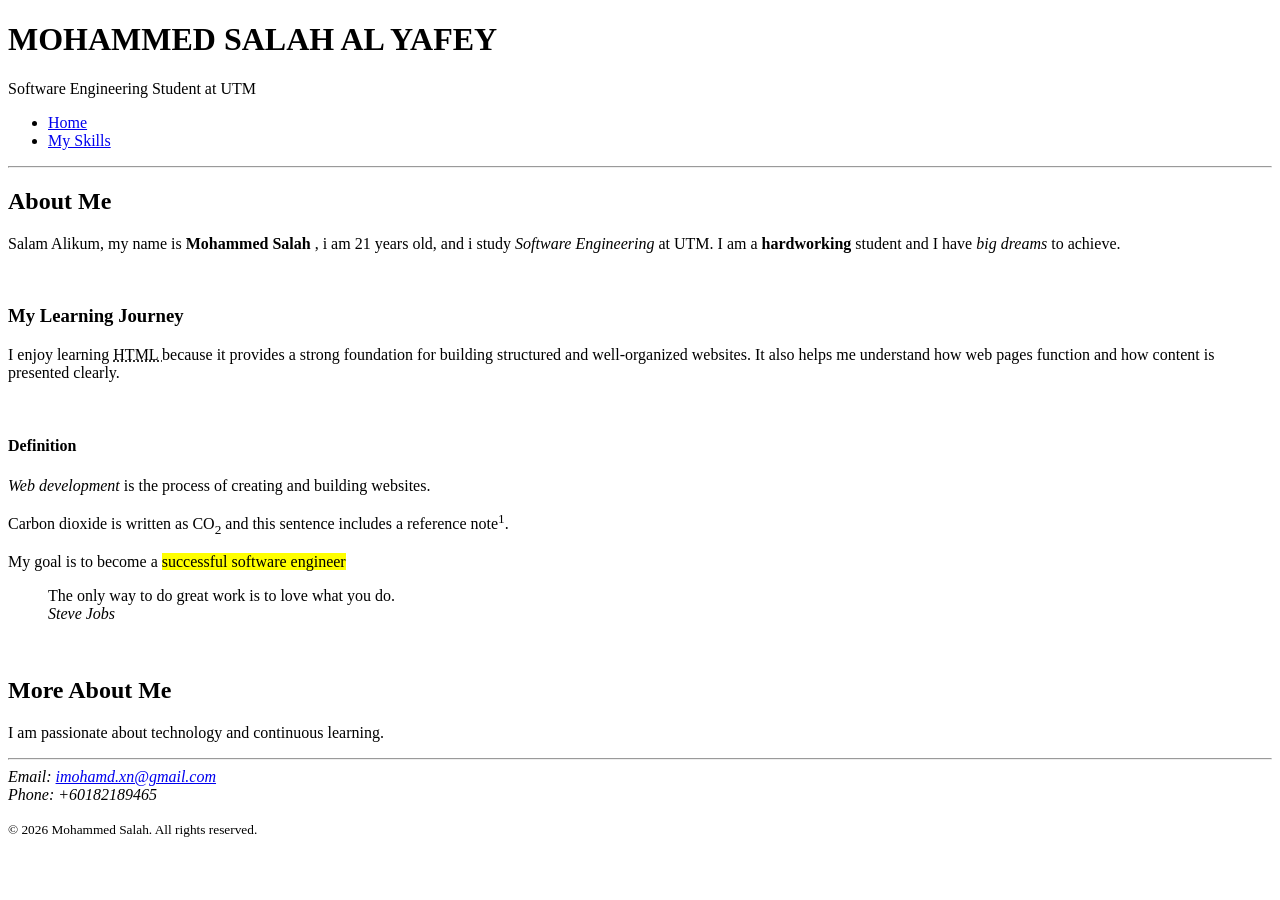
==== about.html @ f0d90715 "first commit" ====
<!DOCTYPE html>
<html lang = "en">

<head>
	<meta charset = "UTF-8">
	<meta name = "description" content = "About Mohammed Salah">
	<title> About Me </title>
</head>

<body>
<header>
	<h1> MOHAMMED SALAH AL YAFEY </h1>
	<p> Software Engineering Student at UTM </p>
</header>
<nav>
	<ul>
       <li><a href = "index.html"> Home </a></li>
	   <li><a href = "skills.html">My Skills</a></li>
	</ul>
</nav>

<hr>

<main>
	<section>
		<h2> About Me </h2>
		<p> Salam Alikum, my name is <strong> Mohammed Salah </strong>, i am 21 years old, and i study <em> Software Engineering </em> at UTM. I am a <b> hardworking </b> student and I have <i> big dreams </i> to achieve. </p> <br>

<!-- <strong> conveys importance to screen readers, while <b> is only for visual styling.
<em> conveys emphasis, while <i> is only for visual styling 
-->

<h3>My Learning Journey</h3>
<p>I enjoy learning <abbr title = "HyperText Markup Language"> HTML </abbr>
because it provides a strong foundation for building structured and well-organized websites.
It also helps me understand how web pages function and how content is presented clearly.
</p> <br>

<h4>Definition</h4>
<p>
	<dfn> Web development </dfn> is the process of creating and building websites. 
</p>

<p>
	Carbon dioxide is written as CO<sub>2</sub> and this sentence includes a reference note<sup>1</sup>.
</p>

<p>
	My goal is to become a <mark>successful software engineer</mark>
</p>

<blockquote cite = "https://www.brainyquote.com/quotes/steve_jobs_416859">
	The only way to do great work is to love what you do.
<footer><cite>Steve Jobs</cite></footer>
</blockquote> <br>

</section>

<section>
	<h2>More About Me</h2>
	<p>I am passionate about technology and continuous learning.</p>
</section>

<hr>

</main>

<footer>
	<address>
		Email: <a href = "mailto:imohamd.xn@gmail.com">imohamd.xn@gmail.com</a><br>
		Phone: +60182189465
	</address>
	<p><small>© 2026 Mohammed Salah. All rights reserved.</small></p>
</footer>

</body>
</html>
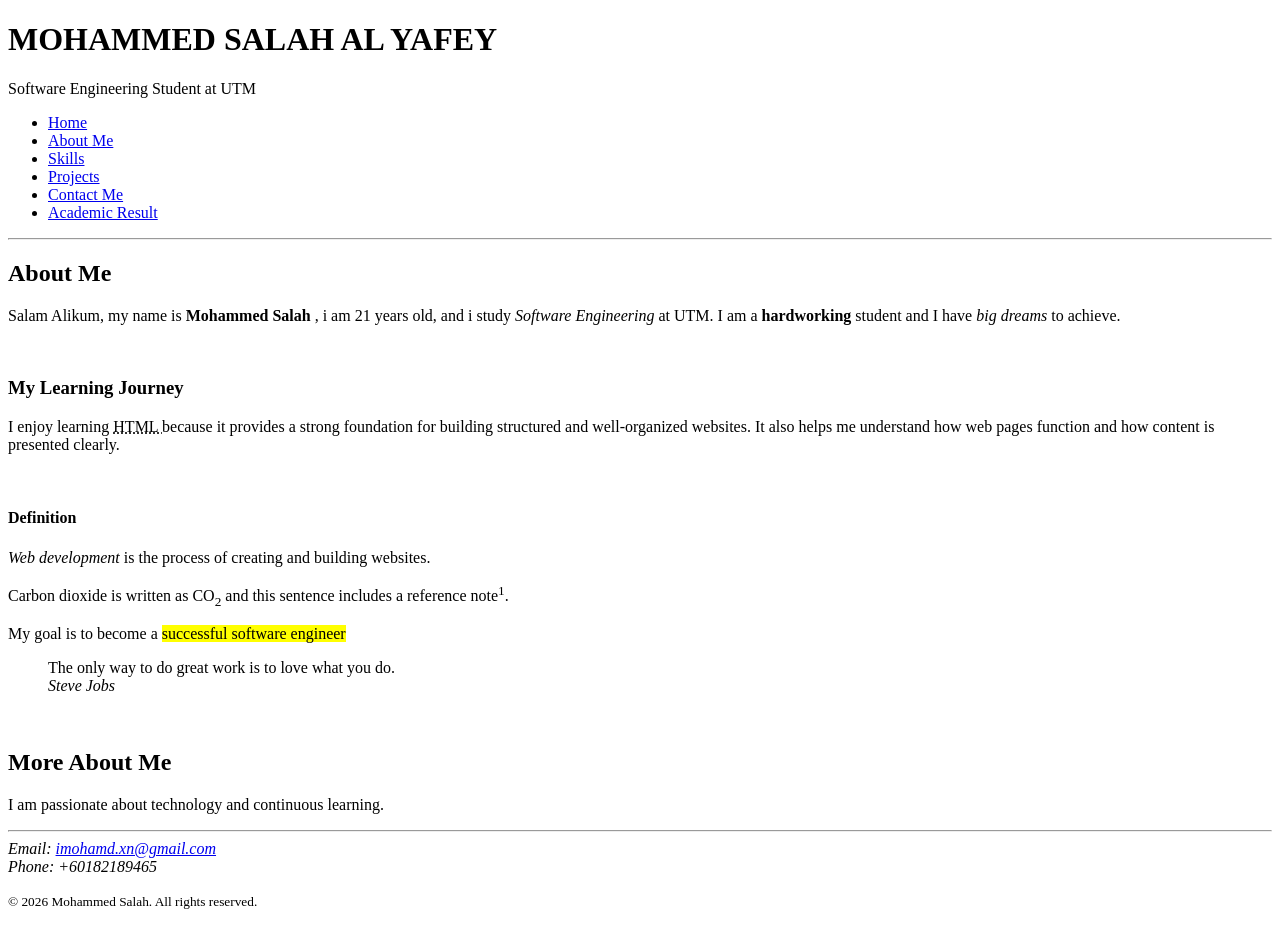
==== commit 290f1e18: "final commit" ====
--- a/about.html
+++ b/about.html
@@ -14,8 +14,12 @@
 </header>
 <nav>
 	<ul>
-       <li><a href = "index.html"> Home </a></li>
-	   <li><a href = "skills.html">My Skills</a></li>
+		<li><a href="index.html">Home</a></li>
+		<li><a href="about.html">About Me</a></li>
+		<li><a href="skills.html">Skills</a></li>
+		<li><a href="projects.html">Projects</a></li>
+		<li><a href="contact.html">Contact Me</a></li>
+		<li><a href="academic.html">Academic Result</a></li>
 	</ul>
 </nav>
 
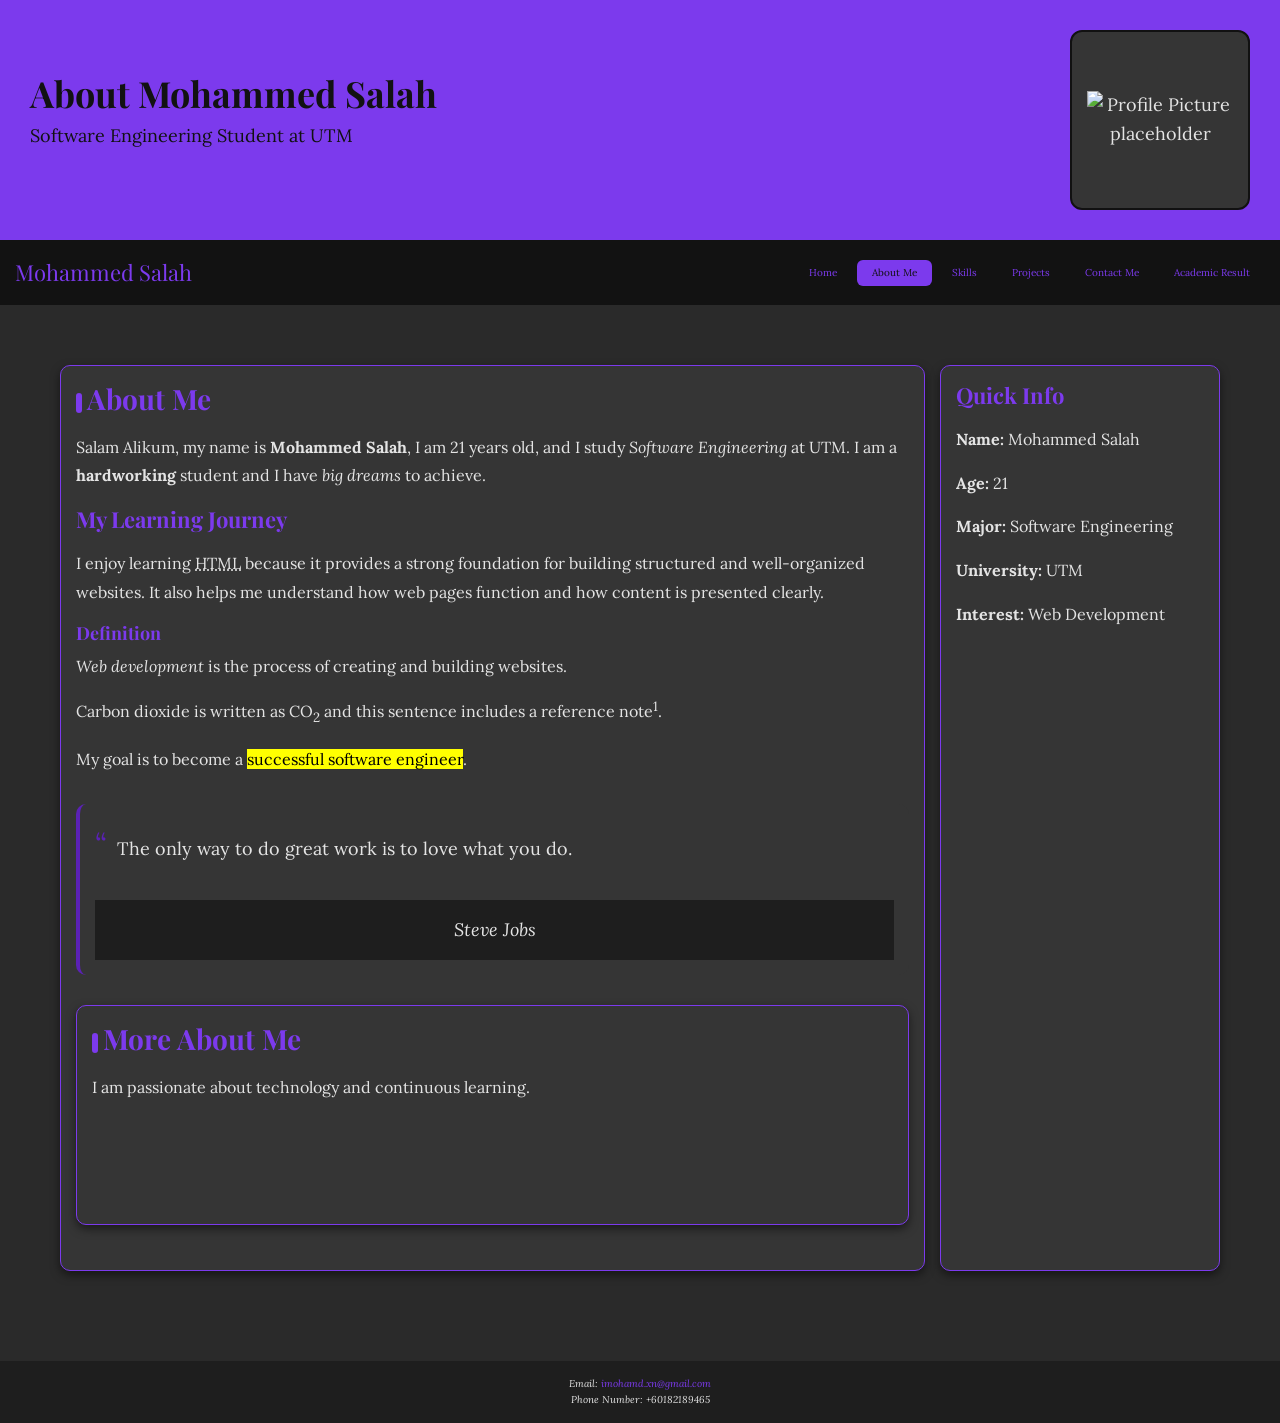
==== commit fb2e6298: "CSS commit" ====
--- a/about.html
+++ b/about.html
@@ -1,80 +1,87 @@
 <!DOCTYPE html>
-<html lang = "en">
+<html lang="en">
+<head>
+    <meta charset="UTF-8">
+    <meta name="viewport" content="width=device-width, initial-scale=1.0">
+    <meta name="description" content="About Mohammed Salah Al Yafey.">
+    <title>About Me</title>
+    <link rel="stylesheet" href="style.css">
+</head>
+<body>
 
-<head>
-	<meta charset = "UTF-8">
-	<meta name = "description" content = "About Mohammed Salah">
-	<title> About Me </title>
-</head>
+<header>
+    <div class="header-text">
+        <h1>About Mohammed Salah</h1>
+        <p>Software Engineering Student at UTM</p>
+    </div>
+    <div class="header-image">
+        <img src="Me.png" alt="Profile Picture placeholder" width = "150">
+    </div>
+</header>
 
-<body>
-<header>
-	<h1> MOHAMMED SALAH AL YAFEY </h1>
-	<p> Software Engineering Student at UTM </p>
-</header>
 <nav>
-	<ul>
-		<li><a href="index.html">Home</a></li>
-		<li><a href="about.html">About Me</a></li>
-		<li><a href="skills.html">Skills</a></li>
-		<li><a href="projects.html">Projects</a></li>
-		<li><a href="contact.html">Contact Me</a></li>
-		<li><a href="academic.html">Academic Result</a></li>
-	</ul>
+    <div class="logo">Mohammed Salah</div>
+    <ul>
+        <li><a href="index.html">Home</a></li>
+        <li><a href="about.html" class="active">About Me</a></li>
+        <li><a href="skills.html">Skills</a></li>
+        <li><a href="projects.html">Projects</a></li>
+        <li><a href="contact.html">Contact Me</a></li>
+        <li><a href="academic.html">Academic Result</a></li>
+    </ul>
 </nav>
 
-<hr>
+<main class="two-column-layout">
 
-<main>
-	<section>
-		<h2> About Me </h2>
-		<p> Salam Alikum, my name is <strong> Mohammed Salah </strong>, i am 21 years old, and i study <em> Software Engineering </em> at UTM. I am a <b> hardworking </b> student and I have <i> big dreams </i> to achieve. </p> <br>
+    <section class="main-content">
+        <h2>About Me</h2>
+        <p>Salam Alikum, my name is <strong>Mohammed Salah</strong>, I am 21 years old, and I study
+        <em>Software Engineering</em> at UTM. I am a <b>hardworking</b> student and I have
+        <i>big dreams</i> to achieve.</p>
 
-<!-- <strong> conveys importance to screen readers, while <b> is only for visual styling.
-<em> conveys emphasis, while <i> is only for visual styling 
--->
+        <!-- <strong> conveys importance to screen readers, while <b> is only for visual styling.
+             <em> conveys emphasis, while <i> is only for visual styling. -->
 
-<h3>My Learning Journey</h3>
-<p>I enjoy learning <abbr title = "HyperText Markup Language"> HTML </abbr>
-because it provides a strong foundation for building structured and well-organized websites.
-It also helps me understand how web pages function and how content is presented clearly.
-</p> <br>
+        <h3>My Learning Journey</h3>
+        <p>I enjoy learning <abbr title="HyperText Markup Language">HTML</abbr> because it provides
+        a strong foundation for building structured and well-organized websites. It also helps me
+        understand how web pages function and how content is presented clearly.</p>
 
-<h4>Definition</h4>
-<p>
-	<dfn> Web development </dfn> is the process of creating and building websites. 
-</p>
+        <h4>Definition</h4>
+        <p><dfn>Web development</dfn> is the process of creating and building websites.</p>
 
-<p>
-	Carbon dioxide is written as CO<sub>2</sub> and this sentence includes a reference note<sup>1</sup>.
-</p>
+        <p>Carbon dioxide is written as CO<sub>2</sub> and this sentence includes a reference
+        note<sup>1</sup>.</p>
 
-<p>
-	My goal is to become a <mark>successful software engineer</mark>
-</p>
+        <p>My goal is to become a <mark>successful software engineer</mark>.</p>
 
-<blockquote cite = "https://www.brainyquote.com/quotes/steve_jobs_416859">
-	The only way to do great work is to love what you do.
-<footer><cite>Steve Jobs</cite></footer>
-</blockquote> <br>
+        <blockquote cite="https://example.com">
+            The only way to do great work is to love what you do.
+            <footer><cite>Steve Jobs</cite></footer>
+        </blockquote>
 
-</section>
+        <article class="card">
+            <h2>More About Me</h2>
+            <p>I am passionate about technology and continuous learning.</p>
+        </article>
+    </section>
 
-<section>
-	<h2>More About Me</h2>
-	<p>I am passionate about technology and continuous learning.</p>
-</section>
-
-<hr>
+    <aside class="sidebar">
+        <h3>Quick Info</h3>
+        <p><strong>Name:</strong> Mohammed Salah</p>
+        <p><strong>Age:</strong> 21</p>
+        <p><strong>Major:</strong> Software Engineering</p>
+        <p><strong>University:</strong> UTM</p>
+        <p><strong>Interest:</strong> Web Development</p>
+    </aside>
 
 </main>
 
 <footer>
-	<address>
-		Email: <a href = "mailto:imohamd.xn@gmail.com">imohamd.xn@gmail.com</a><br>
-		Phone: +60182189465
-	</address>
-	<p><small>© 2026 Mohammed Salah. All rights reserved.</small></p>
+    <address>
+        Email: <a href="mailto:imohamd.xn@gmail.com">imohamd.xn@gmail.com</a><br>
+        Phone Number: +60182189465
+    </address>
 </footer>
 
 </body>
--- a/style.css
+++ b/style.css
@@ -0,0 +1,575 @@
+@import url('https://fonts.googleapis.com/css2?family=Playfair+Display:wght@400;700&family=Lora:wght@400;500;700&display=swap');
+
+/* ============================================
+   BREAKPOINTS
+   mobile-first base: 320px and up (default)
+   tablet: @media (min-width: 600px)
+   desktop: @media (min-width: 1024px)
+   ============================================ */
+
+:root {
+    --color-primary: #121212;
+    --color-secondary: #1e1e1e;
+    --color-accent: #7c3aed;
+    --color-accent-2: #5b21b6;
+    --color-text: #e4e4e4;
+    --color-muted: #a0a0a0;
+    --color-surface: #2a2a2a;
+    --color-card: #353535;
+    --color-header-text: #111111;
+    --color-shadow: rgba(0, 0, 0, 0.5);
+
+    --font-body: 'Lora', Georgia, serif;
+    --font-heading: 'Playfair Display', serif;
+
+    --space-sm: 0.5rem;
+    --space-md: 1.5rem;
+    --space-lg: 3rem;
+}
+
+/* ============================================
+   CSS RESET
+   ============================================ */
+
+*,
+*::before,
+*::after {
+    box-sizing: border-box;
+}
+
+html {
+    font-size: 62.5%;
+}
+
+body {
+    margin: 0;
+    padding: 0;
+    font-family: var(--font-body);
+    background-color: var(--color-surface);
+    color: var(--color-text);
+    line-height: 1.6;
+}
+
+img {
+    max-width: 100%;
+    height: auto;
+    display: block;
+}
+
+/* ============================================
+   TYPOGRAPHY SCALE
+   ============================================ */
+
+h1 {
+    font-family: var(--font-heading);
+    font-size: 3.6rem;
+    line-height: 1.2;
+    color: var(--color-primary);
+    margin: 0;
+}
+
+h2 {
+    font-family: var(--font-heading);
+    font-size: 2.8rem;
+    line-height: 1.3;
+    color: var(--color-accent);
+    margin: 0 0 var(--space-md);
+}
+
+h3 {
+    font-family: var(--font-heading);
+    font-size: 2.2rem;
+    line-height: 1.3;
+    color: var(--color-accent);
+    margin: 0 0 var(--space-md);
+}
+
+h4 {
+    font-family: var(--font-heading);
+    font-size: 1.8rem;
+    line-height: 1.4;
+    color: var(--color-accent);
+    margin: 0 0 var(--space-sm);
+}
+
+p {
+    font-size: 1.6rem;
+    line-height: 1.8;
+    color: var(--color-text);
+    margin: 0 0 var(--space-md);
+}
+
+small {
+    font-size: 1.2rem;
+    line-height: 1.5;
+    color: var(--color-muted);
+}
+
+blockquote {
+    font-size: 1.8rem;
+    line-height: 1.7;
+    color: var(--color-text);
+    background-color: var(--color-card);
+    /* margin used to separate blockquote from surrounding content */
+    padding: var(--space-md);
+    border-left: 0.4rem solid var(--color-accent-2);
+    margin: var(--space-lg) 0;
+    border-radius: 1rem;
+}
+
+blockquote::before {
+    content: '\201C';
+    font-size: 3rem;
+    color: var(--color-accent-2);
+    margin-right: var(--space-sm);
+}
+
+code {
+    font-size: 1.4rem;
+    line-height: 1.5;
+    color: var(--color-accent);
+    background-color: var(--color-card);
+    padding: var(--space-sm);
+    border-radius: 0.4rem;
+}
+
+caption {
+    font-size: 1.4rem;
+    line-height: 1.5;
+    color: var(--color-muted);
+    margin-bottom: var(--space-sm);
+    caption-side: top;
+}
+
+/* ============================================
+   LINK STATES
+   ============================================ */
+
+a:link {
+    color: var(--color-accent);
+    text-decoration: none;
+}
+
+a:visited {
+    color: var(--color-muted);
+    text-decoration: none;
+}
+
+a:hover {
+    color: var(--color-header-text);
+    background-color: var(--color-accent);
+}
+
+a:active {
+    color: var(--color-text);
+    background-color: var(--color-accent-2);
+}
+
+/* ============================================
+   LAYOUT LANDMARKS
+   ============================================ */
+
+/* padding used to create inner breathing room inside the header */
+header {
+    background-color: var(--color-accent);
+    color: var(--color-header-text);
+    padding: var(--space-lg);
+    display: flex;
+    align-items: center;
+    gap: var(--space-lg);
+    flex-wrap: wrap;
+    flex-direction: column;
+    text-align: center;
+}
+
+.header-text {
+    flex: 1 1 32rem;
+    text-align: center;
+}
+
+.header-text p {
+    color: var(--color-header-text);
+    font-size: 1.8rem;
+    margin-top: var(--space-sm);
+}
+
+.header-image {
+    flex: 0 1 18rem;
+    min-height: 18rem;
+    border-radius: 1.2rem;
+    background-color: var(--color-card);
+    border: 0.2rem solid var(--color-header-text);
+    display: flex;
+    align-items: center;
+    justify-content: center;
+    color: var(--color-text);
+    font-size: 1.8rem;
+    text-align: center;
+    padding: var(--space-md);
+    overflow: hidden;
+}
+
+.header-image img {
+    width: 100%;
+    height: 100%;
+    object-fit: cover;
+}
+
+/* padding used to create space inside the navigation bar */
+nav {
+    background-color: var(--color-primary);
+    color: var(--color-text);
+    padding: var(--space-md);
+    display: flex;
+    justify-content: space-between;
+    align-items: flex-start;
+    flex-wrap: wrap;
+    gap: var(--space-md);
+    position: sticky;
+    top: 0;
+    z-index: 1000;
+    flex-direction: column;
+}
+
+.logo {
+    font-family: var(--font-heading);
+    font-size: 2.2rem;
+    color: var(--color-accent);
+}
+
+nav ul {
+    list-style: none;
+    margin: 0;
+    padding: 0;
+    display: flex;
+    flex-wrap: wrap;
+    gap: var(--space-sm);
+    flex-direction: column;
+    justify-content: flex-start;
+    width: 100%;
+}
+
+/* padding used to increase clickable area on nav links */
+nav a {
+    display: inline-block;
+    padding: var(--space-sm) var(--space-md);
+    border-radius: 0.6rem;
+    transition: color 0.2s, background-color 0.2s;
+}
+
+nav a.active {
+    background-color: var(--color-accent);
+    color: var(--color-header-text);
+    border-radius: 0.6rem;
+}
+
+/* margin used to separate main from surrounding layout sections */
+main {
+    background-color: var(--color-surface);
+    color: var(--color-text);
+    padding: var(--space-lg);
+    margin: var(--space-lg);
+}
+
+/* padding inside cards; margin below separates them from next section */
+section,
+article,
+aside {
+    background-color: var(--color-card);
+    border: 0.1rem solid var(--color-accent);
+    border-radius: 1rem;
+    box-shadow: 0 0.4rem 1rem var(--color-shadow);
+    padding: var(--space-md);
+    margin-bottom: var(--space-lg);
+}
+
+/* padding used to create inner spacing in the footer */
+footer {
+    background-color: var(--color-secondary);
+    color: var(--color-text);
+    padding: var(--space-md);
+    text-align: center;
+    /* margin used to visually separate footer from main content */
+    margin-top: var(--space-lg);
+}
+
+footer a {
+    color: var(--color-accent);
+}
+
+/* ============================================
+   PSEUDO-ELEMENTS
+   ============================================ */
+
+h2::before {
+    content: "";
+    display: inline-block;
+    width: 0.6rem;
+    height: 2rem;
+    background-color: var(--color-accent);
+    margin-right: var(--space-sm);
+    border-radius: 0.4rem;
+    vertical-align: middle;
+}
+
+/* ============================================
+   BUTTONS
+   ============================================ */
+
+button {
+    font-family: var(--font-body);
+    font-size: 1.6rem;
+    padding: var(--space-sm) var(--space-md);
+    border: 0.1rem solid var(--color-accent);
+    border-radius: 0.8rem;
+    background-color: var(--color-accent);
+    color: var(--color-header-text);
+    cursor: pointer;
+    transition: background-color 0.2s, transform 0.2s;
+}
+
+button:hover {
+    background-color: var(--color-accent-2);
+    color: var(--color-text);
+}
+
+button:active {
+    transform: scale(0.97);
+}
+
+/* ============================================
+   FOCUS STATES
+   ============================================ */
+
+input:focus,
+textarea:focus,
+select:focus,
+button:focus,
+a:focus {
+    outline: none;
+    box-shadow: 0 0 0 0.3rem var(--color-accent);
+}
+
+/* ============================================
+   FORMS
+   ============================================ */
+
+input,
+textarea,
+select {
+    width: 100%;
+    padding: var(--space-sm);
+    border: 0.1rem solid var(--color-muted);
+    border-radius: 0.6rem;
+    font-family: var(--font-body);
+    font-size: 1.5rem;
+    background-color: var(--color-secondary);
+    color: var(--color-text);
+    margin-bottom: var(--space-md);
+}
+
+fieldset {
+    border: 0.1rem solid var(--color-accent);
+    border-radius: 1rem;
+    padding: var(--space-md);
+}
+
+legend {
+    color: var(--color-accent);
+    font-size: 1.6rem;
+    padding: 0 var(--space-sm);
+}
+
+label {
+    font-size: 1.5rem;
+    color: var(--color-text);
+}
+
+.form-group-inline {
+    display: flex;
+    gap: var(--space-md);
+    flex-wrap: wrap;
+}
+
+.form-group-inline > div {
+    flex: 1 1 20rem;
+}
+
+/* ============================================
+   TABLE
+   ============================================ */
+
+.table-wrapper {
+    overflow-x: auto;
+}
+
+table {
+    width: 100%;
+    border-collapse: collapse;
+}
+
+th,
+td {
+    border: 0.1rem solid var(--color-muted);
+    padding: var(--space-sm);
+    text-align: left;
+    font-size: 1.5rem;
+}
+
+th {
+    background-color: var(--color-secondary);
+    color: var(--color-text);
+}
+
+/* alternating row colours using :nth-child */
+tbody tr:nth-child(even) {
+    background-color: var(--color-card);
+}
+
+/* ============================================
+   LISTS — :first-child / :last-child border removal
+   ============================================ */
+
+.skills-list li,
+.tech-list li {
+    font-size: 1.6rem;
+    margin-bottom: var(--space-sm);
+    border-top: 0.1rem solid var(--color-muted);
+    padding-top: var(--space-sm);
+}
+
+/* remove top border from first item */
+.skills-list li:first-child,
+.tech-list li:first-child {
+    border-top: none;
+    padding-top: 0;
+}
+
+/* remove bottom border/margin from last item */
+.skills-list li:last-child,
+.tech-list li:last-child {
+    margin-bottom: 0;
+}
+
+.skills-list,
+.tech-list {
+    padding-left: 2rem;
+    list-style: none;
+}
+
+/* ============================================
+   GRID — PROJECTS
+   ============================================ */
+
+.projects-grid {
+    display: grid;
+    grid-template-columns: repeat(auto-fit, minmax(260px, 1fr));
+    gap: var(--space-md);
+}
+
+.project-card img {
+    border-radius: 1rem;
+    margin-bottom: var(--space-md);
+}
+
+/* ============================================
+   GRID — PAGE CARDS
+   ============================================ */
+
+.page-cards {
+    display: grid;
+    grid-template-columns: 1fr;
+    gap: var(--space-md);
+}
+
+.card {
+    background-color: var(--color-card);
+    border: 0.1rem solid var(--color-accent);
+    border-radius: 1rem;
+    box-shadow: 0 0.4rem 1rem var(--color-shadow);
+    padding: var(--space-md);
+    transition: transform 0.2s;
+    display: grid;
+    align-content: start;
+    min-height: 22rem;
+}
+
+.card:hover,
+.project-card:hover {
+    transform: translateY(-4px);
+}
+
+.featured-card {
+    grid-column: span 1;
+}
+
+/* ============================================
+   GRID — TWO-COLUMN LAYOUT
+   ============================================ */
+
+.two-column-layout {
+    display: grid;
+    grid-template-columns: 1fr;
+    gap: var(--space-md);
+}
+
+.main-content,
+.sidebar {
+    background-color: var(--color-card);
+    border: 0.1rem solid var(--color-accent);
+    border-radius: 1rem;
+    padding: var(--space-md);
+    box-shadow: 0 0.4rem 1rem var(--color-shadow);
+}
+
+/* ============================================
+   RESPONSIVE — TABLET
+   ============================================ */
+
+@media (min-width: 600px) {
+    nav {
+        flex-direction: row;
+        align-items: center;
+    }
+
+    nav ul {
+        flex-direction: row;
+        justify-content: flex-end;
+        width: auto;
+    }
+
+    header {
+        flex-direction: row;
+        text-align: left;
+    }
+
+    .header-text {
+        text-align: left;
+    }
+
+    .page-cards {
+        grid-template-columns: repeat(2, 1fr);
+    }
+
+    .featured-card {
+        grid-column: span 2;
+    }
+}
+
+/* ============================================
+   RESPONSIVE — DESKTOP
+   ============================================ */
+
+@media (min-width: 1024px) {
+    .page-cards {
+        grid-template-columns: repeat(3, 1fr);
+    }
+
+    .featured-card {
+        grid-column: 1 / -1;
+    }
+
+    .two-column-layout {
+        grid-template-columns: 1fr 280px;
+    }
+}
